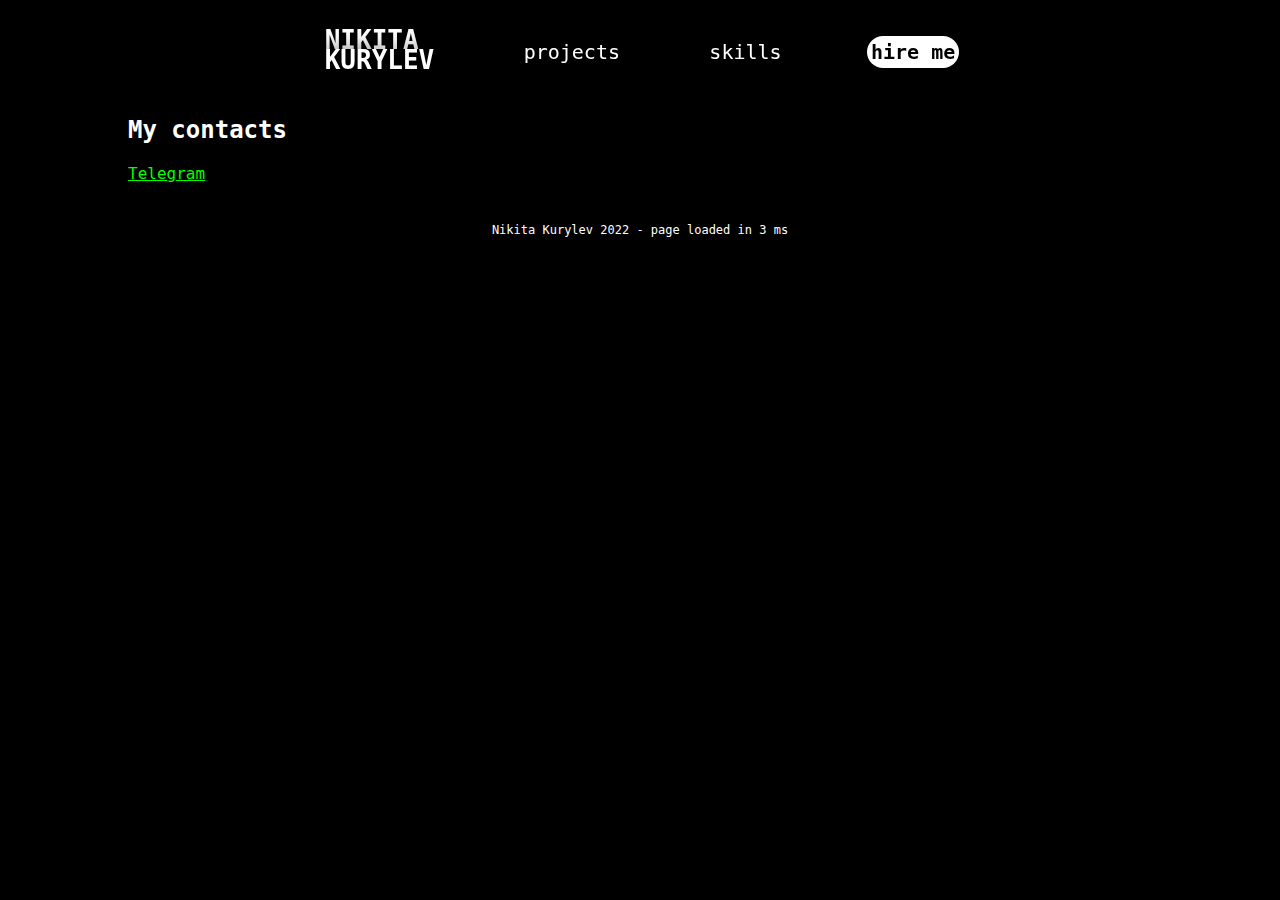
==== hire.html @ 0916a8c3 "fix: minor fixes" ====
<!DOCTYPE html>
<html lang="en-US">

<head>
    <meta charset="utf-8">
    <meta name="viewport" content="width=device-width, initial-scale=1.0">
    <link href="style.css" rel="stylesheet" type="text/css">
    <title>Nikita Kurylev</title>
    <script src = "scripts/loadtime.js"></script>
    <script src="scripts/headroom.js"></script>
    <script src="scripts/header.js"></script>
    <link rel="apple-touch-icon" sizes="180x180" href="/apple-touch-icon.png">
    <link rel="icon" type="image/png" sizes="32x32" href="/favicon-32x32.png">
    <link rel="icon" type="image/png" sizes="16x16" href="/favicon-16x16.png">
    <link rel="manifest" href="/site.webmanifest">
</head>

<body>
    <header>
        <nav>
            <ul>
                <li id="/index.html" class="menu"><a class="title" href="index.html">Nikita<br>Kurylev</a></li>
                <li id="/projects.html" class="menu"><a href="projects.html">projects</a></li>
                <li id="/skills.html" class="menu"><a href="skills.html">skills</a></li>
                <li id="/hire.html" class="menu"><a href="hire.html">hire me</a></li>
            </ul>
        </nav>
    </header>
    <main>
        <section>
            <h2>My contacts</h2>
            <p>
                <a href="https://t.me/Nikita_Kurylev">Telegram</a>
            </p>
        </section>
    </main>
    <footer id="footer">
        Nikita Kurylev 2022
    </footer>
</body>

</html>
---- style.css ----
html {
  font-family: monospace
}

body {
  background-color: black;
  color: white;
  font-size: large;
}

main {
  width: 80vw;
  margin: auto;
}

header {
  text-align: center;
  position: sticky;
  top: 0em;
  padding-top: 0.1em;
  padding-bottom: 0.1em;
  background-image: linear-gradient(180deg, black, rgba(0, 0, 0, 0));
  z-index:1;
}

a {
  color: #0F0;
}

nav {
  max-width: 50em;
  margin: auto;
}

nav ul {
  padding: 0 5%;
  white-space: nowrap;
  display: flex;
  justify-content: space-between;
}

nav li {
  vertical-align: middle;
}

nav .menu {
  display: inline-block;
  margin: auto;
  padding: 0.2em;
  font-size: x-large;
}

nav .current {
  display: inline-block;
  margin: auto;
  padding: 0.2em;
  font-size: x-large;
  background-color: white;
  font-weight: bold;
  border-radius: 1em;
}

nav .menu a {
  text-shadow: black 0em 0em 0.75em;
  color: white;
  text-decoration: none;
}

nav .current a {
  color: black;
  text-decoration: none;
}

nav li a:hover {
  text-shadow: none;
  color: black;
  background-color: white;
  font-weight: bolder;
}

nav .title {
  display: inline-block;
  font-size: xx-large;
  text-align: left;
  font-weight: bold;
  line-height: 0.8em;
  text-transform: uppercase;
}

footer {
  text-align: center;
  font-size: small;
  padding-top: 2em;
}

.about {
  overflow: hidden;
}

.portrait {
  float: right;
  width: 10em;
  border-radius: 50%;
  margin-right: 5%;
}

.todo {
  border: solid;
  border-width: 2px;
  border-radius: 1em;
  padding: 0.5em;
  margin: 0.5em;
  width: fit-content;
  font-weight: bolder;
}

.grid {
  margin: 0 auto;
}

.grid-item {
  border-radius: 1em;
  border: solid;
  border-width: 2px;
  border-color: gray;
  color: lightgray;
  margin: 0.5em;
  overflow: hidden;
  width: 315px;
  padding: 12.5px;
}

.grid-item a img {
  border-radius: 1em;
  display: block;
  margin: auto;
}

.headroom {
  will-change: transform;
  transition: transform 200ms linear;
}
.headroom--pinned {
  transform: translateY(0%);
}
.headroom--unpinned {
  transform: translateY(-100%);
}
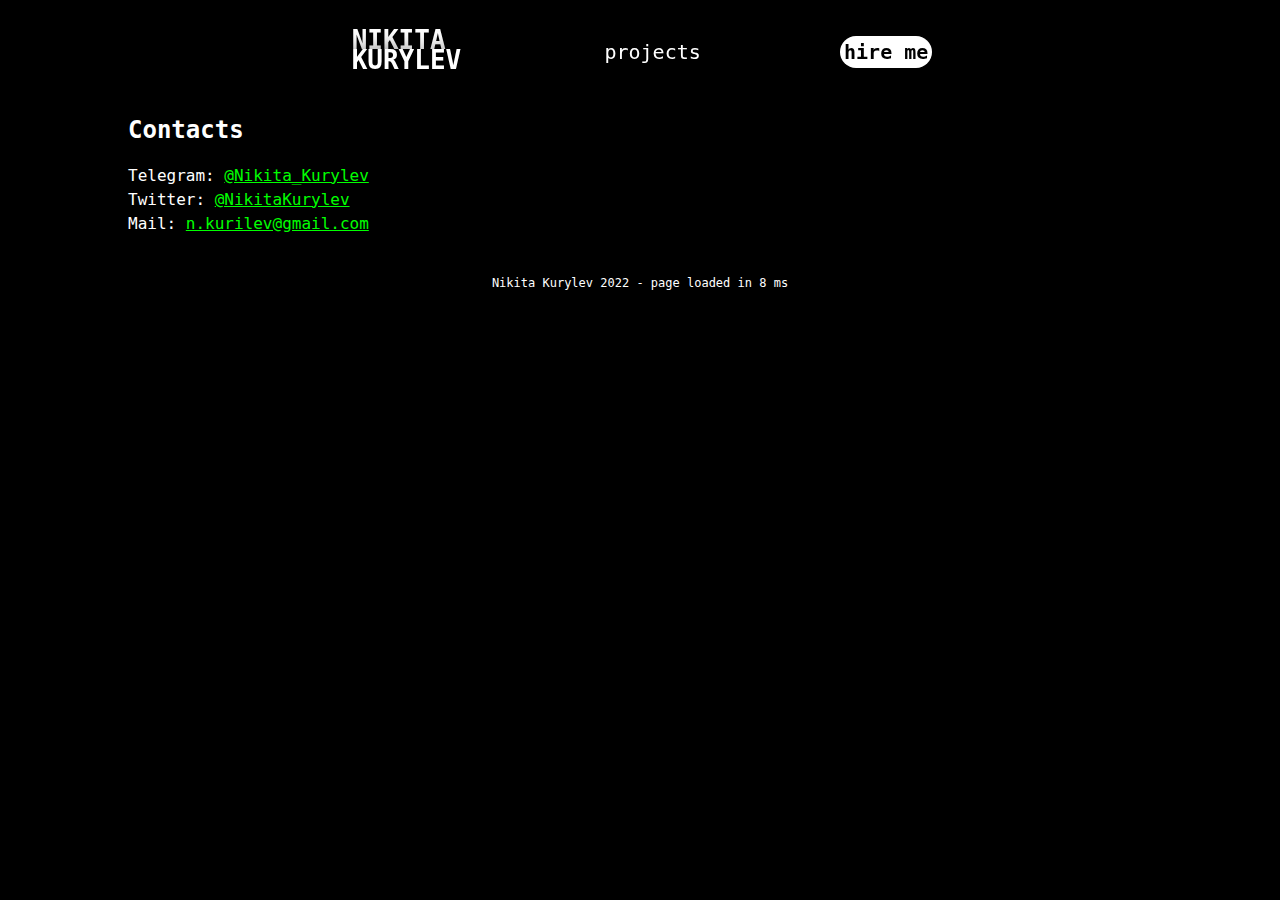
==== commit 3dd232cd: "feat: various small changes" ====
--- a/hire.html
+++ b/hire.html
@@ -21,16 +21,17 @@
             <ul>
                 <li id="/index.html" class="menu"><a class="title" href="index.html">Nikita<br>Kurylev</a></li>
                 <li id="/projects.html" class="menu"><a href="projects.html">projects</a></li>
-                <li id="/skills.html" class="menu"><a href="skills.html">skills</a></li>
                 <li id="/hire.html" class="menu"><a href="hire.html">hire me</a></li>
             </ul>
         </nav>
     </header>
     <main>
         <section>
-            <h2>My contacts</h2>
+            <h2>Contacts</h2>
             <p>
-                <a href="https://t.me/Nikita_Kurylev">Telegram</a>
+                Telegram: <a href="https://t.me/Nikita_Kurylev">@Nikita_Kurylev</a><br>
+                Twitter: <a href="https://twitter.com/NikitaKurylev">@NikitaKurylev</a><br>
+                Mail: <a href="n.kurilev@gmail.com">n.kurilev@gmail.com</a>
             </p>
         </section>
     </main>
--- a/style.css
+++ b/style.css
@@ -37,6 +37,7 @@
   white-space: nowrap;
   display: flex;
   justify-content: space-between;
+  flex-wrap: wrap;
 }
 
 nav li {
@@ -145,4 +146,7 @@
 }
 .headroom--unpinned {
   transform: translateY(-100%);
+}
+p {
+  line-height: 1.5em;
 }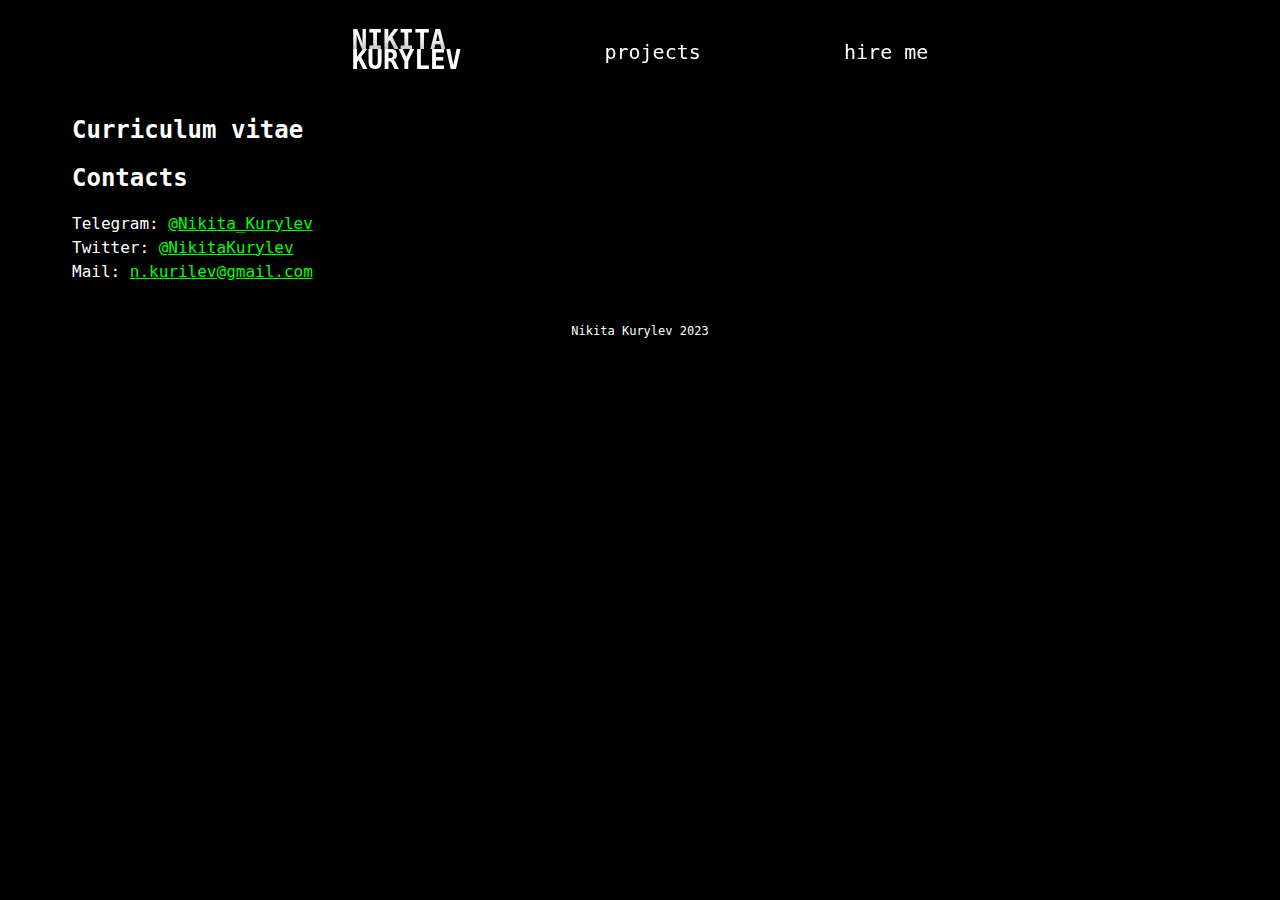
==== commit 18a39b5a: "feat: major design changes" ====
--- a/hire.html
+++ b/hire.html
@@ -6,7 +6,6 @@
     <meta name="viewport" content="width=device-width, initial-scale=1.0">
     <link href="style.css" rel="stylesheet" type="text/css">
     <title>Nikita Kurylev</title>
-    <script src = "scripts/loadtime.js"></script>
     <script src="scripts/headroom.js"></script>
     <script src="scripts/header.js"></script>
     <link rel="apple-touch-icon" sizes="180x180" href="/apple-touch-icon.png">
@@ -27,16 +26,19 @@
     </header>
     <main>
         <section>
+            <h2>Curriculum vitae</h2>
+        </section>
+        <section>
             <h2>Contacts</h2>
             <p>
-                Telegram: <a href="https://t.me/Nikita_Kurylev">@Nikita_Kurylev</a><br>
-                Twitter: <a href="https://twitter.com/NikitaKurylev">@NikitaKurylev</a><br>
-                Mail: <a href="n.kurilev@gmail.com">n.kurilev@gmail.com</a>
+                Telegram: <a href="https://t.me/Nikita_Kurylev" target="_blank">@Nikita_Kurylev</a><br>
+                Twitter: <a href="https://twitter.com/NikitaKurylev" target="_blank">@NikitaKurylev</a><br>
+                Mail: <a href="n.kurilev@gmail.com" target="_blank">n.kurilev@gmail.com</a>
             </p>
         </section>
     </main>
     <footer id="footer">
-        Nikita Kurylev 2022
+        Nikita Kurylev 2023
     </footer>
 </body>
 
--- a/style.css
+++ b/style.css
@@ -9,8 +9,9 @@
 }
 
 main {
-  width: 80vw;
+  width: auto;
   margin: auto;
+  padding: 0 5vw;
 }
 
 header {
@@ -95,14 +96,21 @@
 }
 
 .about {
+  display: flex;
+  justify-content: space-between;
   overflow: hidden;
 }
 
+.about div{
+  margin-right: 1em;
+}
+
 .portrait {
-  float: right;
-  width: 10em;
-  border-radius: 50%;
-  margin-right: 5%;
+  height: 40vh;
+  width: 40vh;
+  max-width: 40vw;
+  max-height: 40vw;
+  border-radius: 15%;
 }
 
 .todo {
@@ -149,4 +157,11 @@
 }
 p {
   line-height: 1.5em;
+}
+.contacts {
+  display: flex;
+  justify-content:left;
+}
+.contacts img{
+  margin: 0.5em;
 }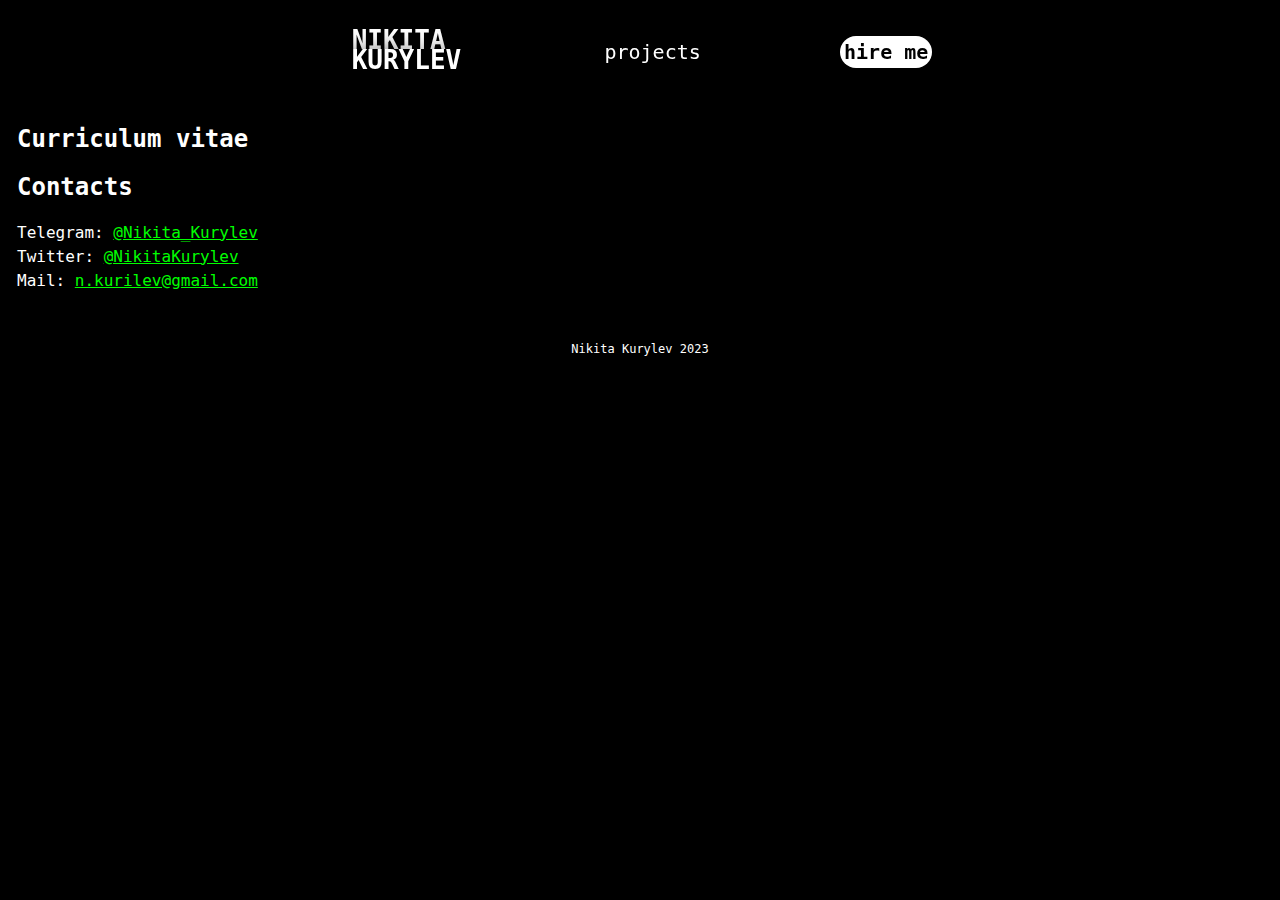
==== commit 92a4814c: "feat: improve design" ====
--- a/hire.html
+++ b/hire.html
@@ -8,6 +8,7 @@
     <title>Nikita Kurylev</title>
     <script src="scripts/headroom.js"></script>
     <script src="scripts/header.js"></script>
+    <script src="scripts/currentPage.js"></script>
     <link rel="apple-touch-icon" sizes="180x180" href="/apple-touch-icon.png">
     <link rel="icon" type="image/png" sizes="32x32" href="/favicon-32x32.png">
     <link rel="icon" type="image/png" sizes="16x16" href="/favicon-16x16.png">
--- a/style.css
+++ b/style.css
@@ -9,9 +9,9 @@
 }
 
 main {
-  width: auto;
+  max-width: 150vh;
+  padding: 1vh;
   margin: auto;
-  padding: 0 5vw;
 }
 
 header {
@@ -102,7 +102,7 @@
 }
 
 .about div{
-  margin-right: 1em;
+  max-width: 40vw;
 }
 
 .portrait {
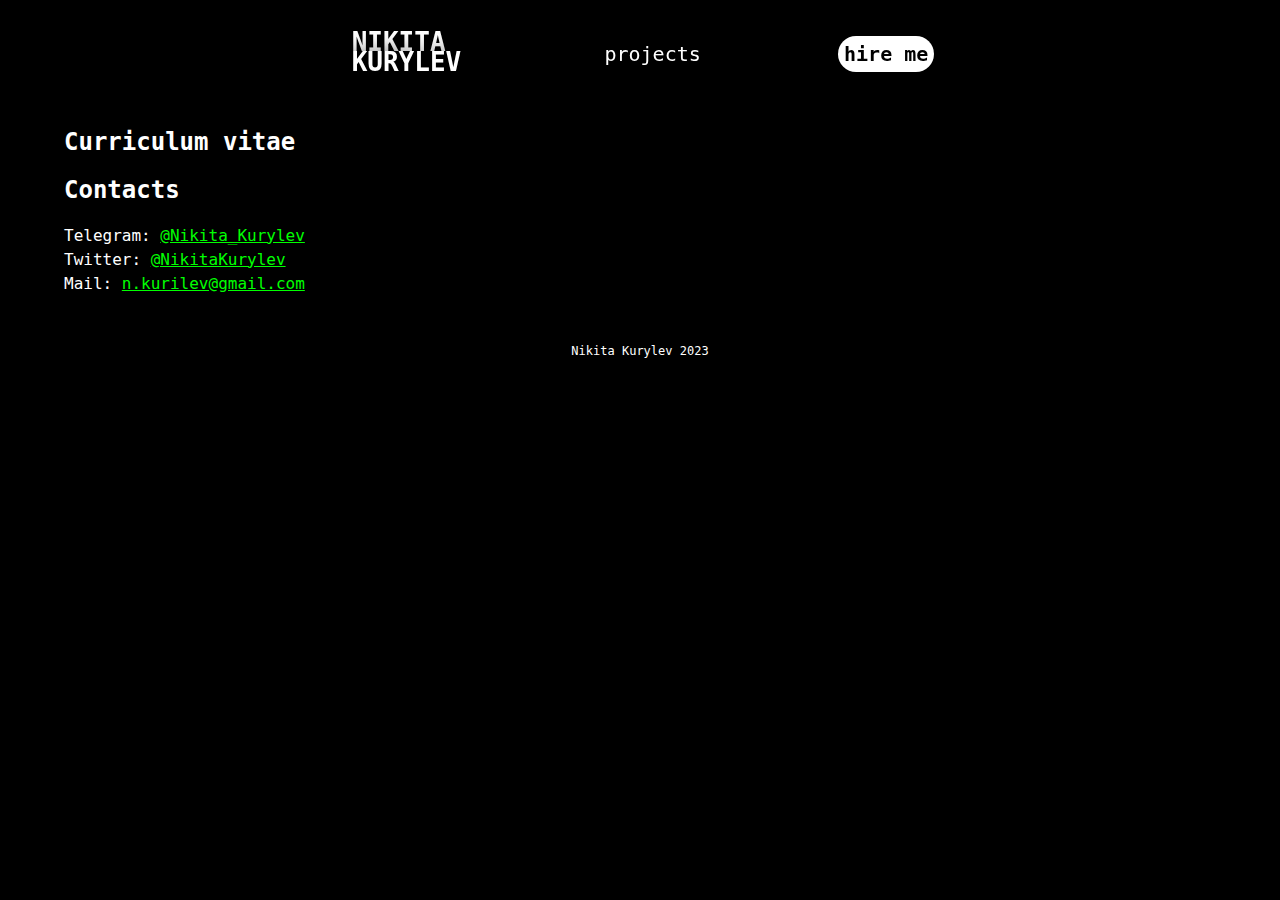
==== commit 10e6c3df: "feat: minor fixes" ====
--- a/hire.html
+++ b/hire.html
@@ -34,7 +34,7 @@
             <p>
                 Telegram: <a href="https://t.me/Nikita_Kurylev" target="_blank">@Nikita_Kurylev</a><br>
                 Twitter: <a href="https://twitter.com/NikitaKurylev" target="_blank">@NikitaKurylev</a><br>
-                Mail: <a href="n.kurilev@gmail.com" target="_blank">n.kurilev@gmail.com</a>
+                Mail: <a href="mailto:n.kurilev@gmail.com" target="_blank">n.kurilev@gmail.com</a>
             </p>
         </section>
     </main>
--- a/style.css
+++ b/style.css
@@ -9,9 +9,10 @@
 }
 
 main {
-  max-width: 150vh;
-  padding: 1vh;
   margin: auto;
+  max-width: 120vh;
+  min-width: 90vw;
+  padding: 0.5em;
 }
 
 header {
@@ -48,14 +49,14 @@
 nav .menu {
   display: inline-block;
   margin: auto;
-  padding: 0.2em;
+  padding: 0.3em;
   font-size: x-large;
 }
 
 nav .current {
   display: inline-block;
   margin: auto;
-  padding: 0.2em;
+  padding: 0.3em;
   font-size: x-large;
   background-color: white;
   font-weight: bold;
@@ -100,9 +101,8 @@
   justify-content: space-between;
   overflow: hidden;
 }
-
-.about div{
-  max-width: 40vw;
+.about div {
+  margin-right: 1em;
 }
 
 .portrait {
@@ -111,6 +111,7 @@
   max-width: 40vw;
   max-height: 40vw;
   border-radius: 15%;
+  margin: auto 0;
 }
 
 .todo {
@@ -160,8 +161,8 @@
 }
 .contacts {
   display: flex;
-  justify-content:left;
+  justify-content:center;
 }
 .contacts img{
-  margin: 0.5em;
+  margin: 0 2em;
 }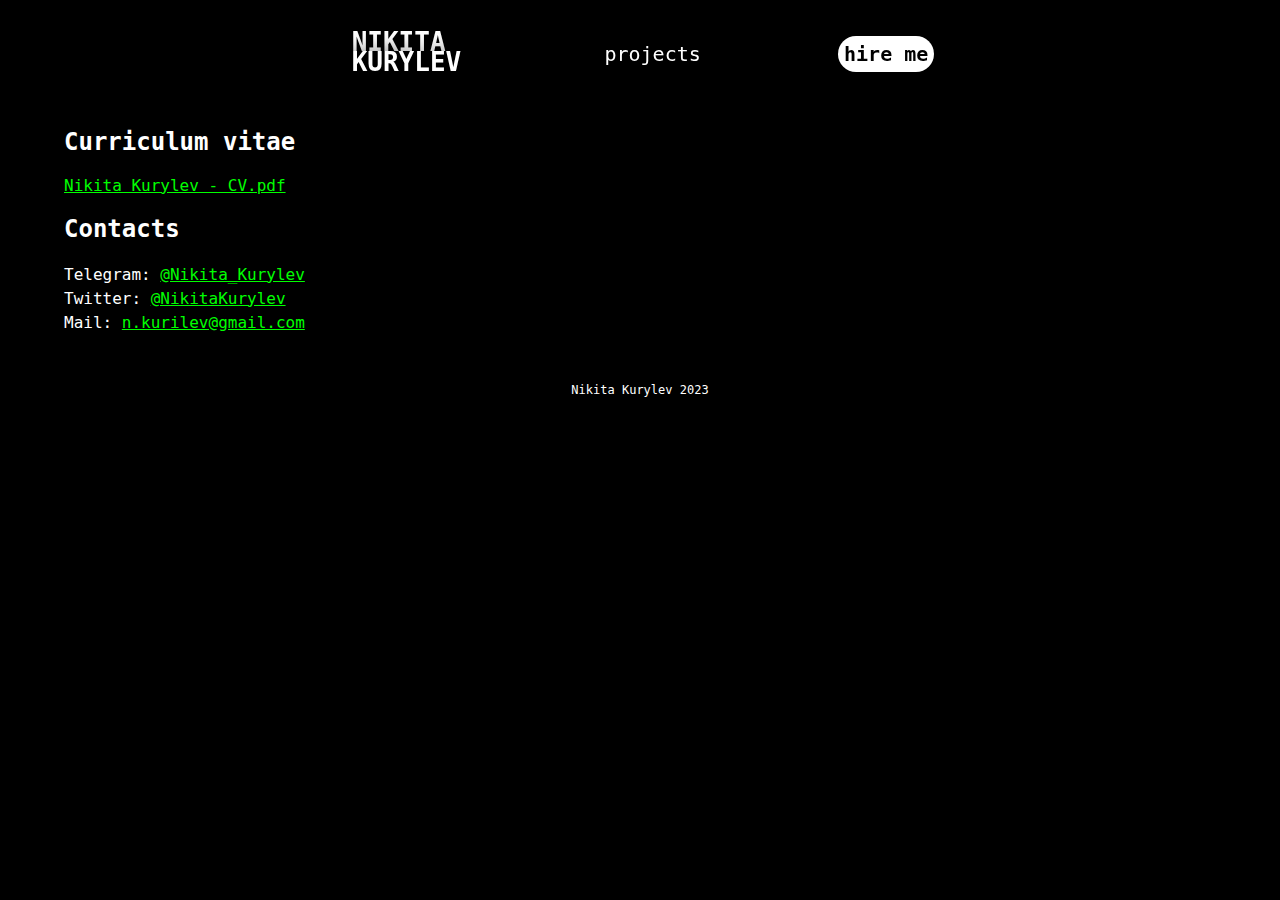
==== commit 4df5e322: "feat: add link to CV" ====
--- a/hire.html
+++ b/hire.html
@@ -28,6 +28,8 @@
     <main>
         <section>
             <h2>Curriculum vitae</h2>
+            <a href="documents/Nikita Kurylev - CV.pdf" download>Nikita Kurylev - CV.pdf</a>
+
         </section>
         <section>
             <h2>Contacts</h2>
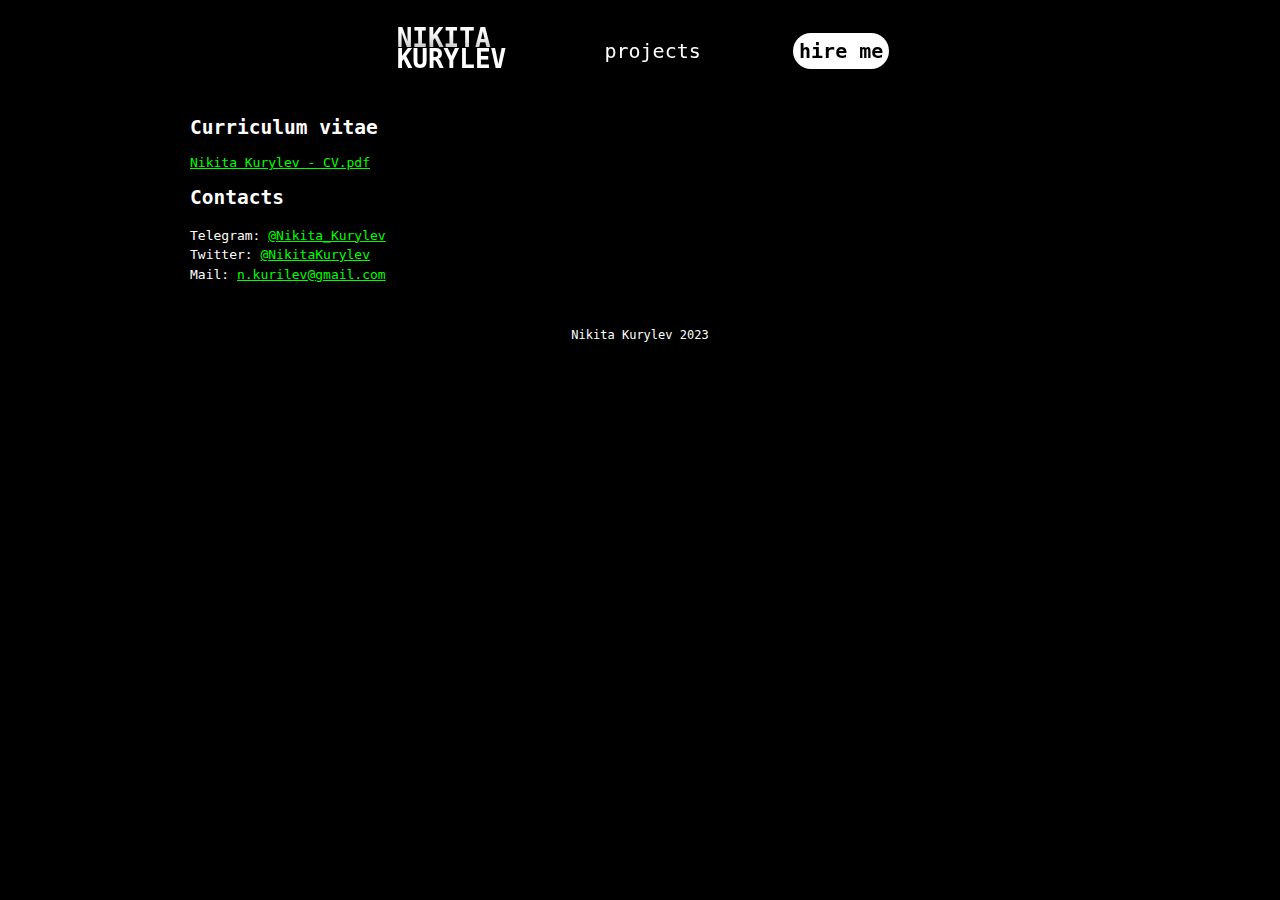
==== commit 2f104e76: "feat: minor design changes" ====
--- a/hire.html
+++ b/hire.html
@@ -25,7 +25,7 @@
             </ul>
         </nav>
     </header>
-    <main>
+    <main class="text">
         <section>
             <h2>Curriculum vitae</h2>
             <a href="documents/Nikita Kurylev - CV.pdf" download>Nikita Kurylev - CV.pdf</a>
--- a/style.css
+++ b/style.css
@@ -5,13 +5,10 @@
 body {
   background-color: black;
   color: white;
-  font-size: large;
 }
 
 main {
   margin: auto;
-  max-width: 120vh;
-  min-width: 90vw;
   padding: 0.5em;
 }
 
@@ -161,8 +158,11 @@
 }
 .contacts {
   display: flex;
-  justify-content:center;
+  justify-content:space-evenly;
 }
 .contacts img{
-  margin: 0 2em;
+  width: 48px;
+}
+.text {
+  max-width: 100vh;
 }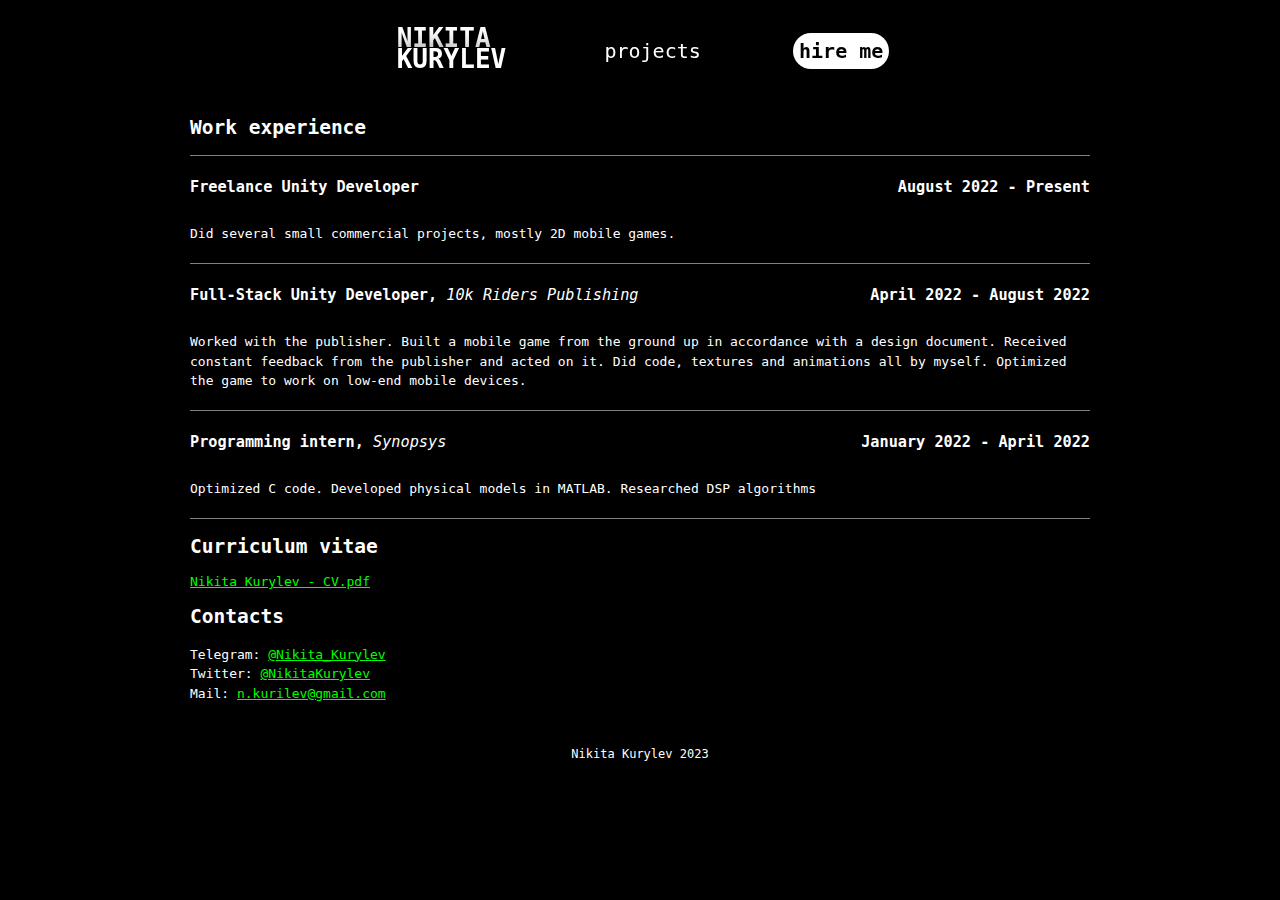
==== commit 1beb36dd: "feat: add work experience" ====
--- a/hire.html
+++ b/hire.html
@@ -27,6 +27,35 @@
     </header>
     <main class="text">
         <section>
+            <h2>Work experience</h2>
+            <hr>
+            <div class="job">
+                <h3>Freelance Unity Developer</h3>
+                <h3>August 2022 - Present</h3>
+                <p>
+                    Did several small commercial projects, mostly 2D mobile games.
+                </p>
+            </div>
+            <hr>
+            <div class="job">
+                <h3>Full-Stack Unity Developer, <i>10k Riders Publishing</i></h3>
+                <h3>April 2022 - August 2022</h3>
+                <p>
+                    Worked with the publisher. Built a mobile game from the ground up in accordance with a
+                    design document. Received constant feedback from the publisher and acted on it. Did code,
+                    textures and animations all by myself. Optimized the game to work on low-end mobile
+                    devices.
+                </p>
+            </div>
+            <hr>
+            <div class="job">
+                <h3>Programming intern, <i>Synopsys</i></h3>
+                <h3>January 2022 - April 2022</h3>
+                <p>Optimized C code. Developed physical models in MATLAB. Researched DSP algorithms</p>
+            </div>
+            <hr>
+        </section>
+        <section>
             <h2>Curriculum vitae</h2>
             <a href="documents/Nikita Kurylev - CV.pdf" download>Nikita Kurylev - CV.pdf</a>
 
--- a/style.css
+++ b/style.css
@@ -159,10 +159,25 @@
 .contacts {
   display: flex;
   justify-content:space-evenly;
+  flex-wrap: wrap;
 }
 .contacts img{
   width: 48px;
 }
 .text {
   max-width: 100vh;
+}
+.job {
+  display: flex;
+  justify-content: space-between;
+  flex-wrap: wrap;
+}
+hr {
+  border: none;
+    height: 1px;
+    color: gray;
+    background-color: gray;
+}
+h3 i {
+  font-weight: normal;
 }